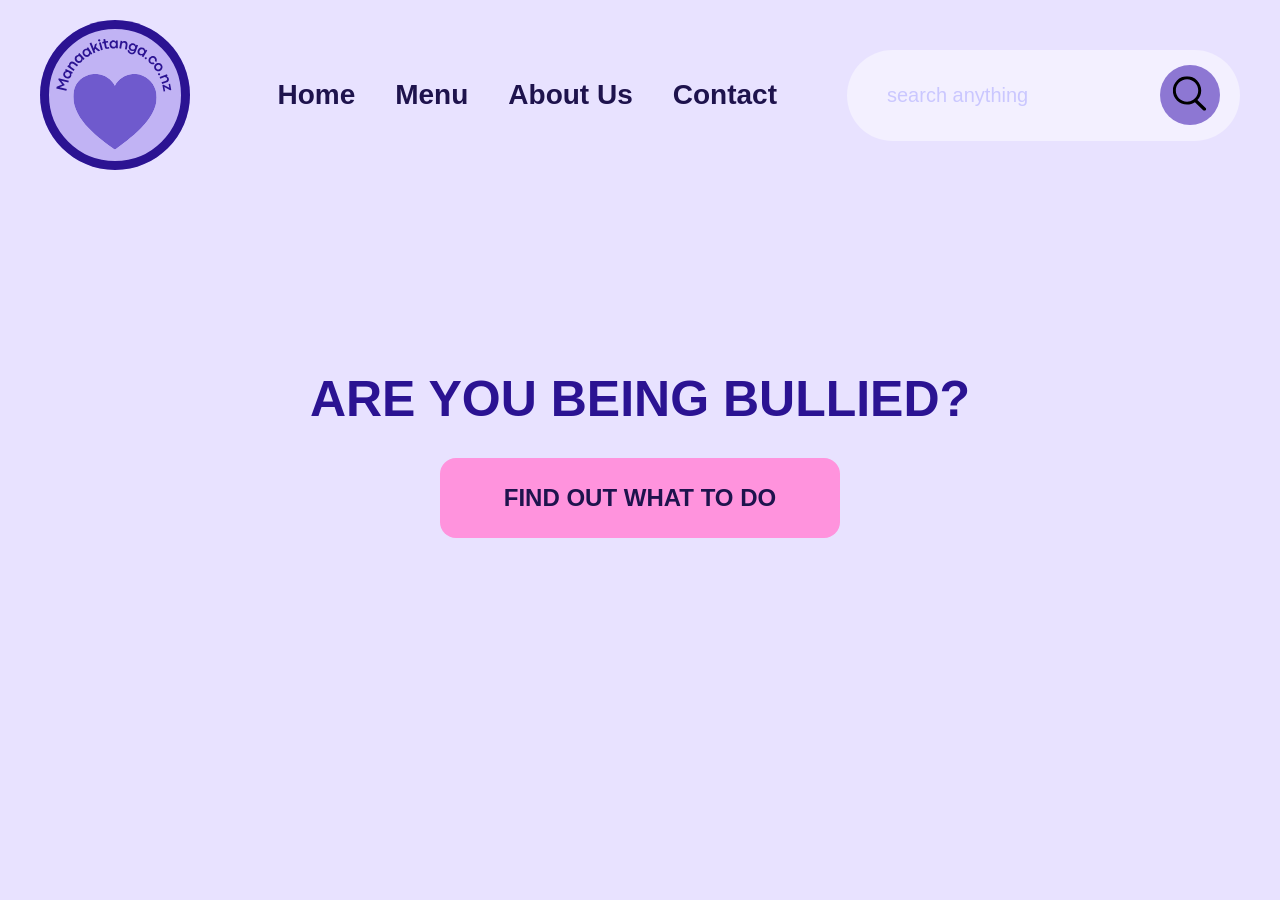
==== Index.html @ b97fce50 "first commit" ====
<!DOCTYPE html>
<html lang="en">
<head>
  <meta charset="UTF-8">
  <meta name="viewport" content="width=device-width, initial-scale=1.0">
  <title>Home</title>
  <link rel="icon" type="image/x-icon" href="Images/TabLogo.png">
  <link rel="stylesheet" href="styles.css">
</head>
<body>
  <div class="menu">
    <div class="menutop">
      <img src="Images/Logo.svg" style="width: 150px ; height: auto;">
      <nav class="menu-links">
        <a href="Index.html">Home</a>
        <a href="#">Menu</a>
        <a href="#">About Us</a>
        <a href="Contact.html">Contact</a>
      </nav>
        <div class="container">
          <form action="" class="search-bar">
            <input type="text" placeholder="search anything" name="q">
            <button type="submit"><img src="Images/Search.svg"></button>
          </form>
        </div>
      </div>
      <div class="hero" style="align-items: center;">
        <h1>ARE YOU BEING BULLIED?</h1>
        <a href="Help.html" class="box-link">
          <div class="boxtitle">
            <h2>FIND OUT WHAT TO DO</h2>
          </div>
        </a>
      </div>
  </div>
</body>
</html>
---- styles.css ----
body{
  gap: 20px;
  font-family: 'Trebuchet MS', sans-serif;
  background-color:#e8e2ff;
}

.image{
  display: flex;
  flex-direction: row;
  align-items: center;
  justify-content: center;
}

.boxtitle {
  display: flex;
  justify-content: center;
  align-items: center;     

  height: 80px;
  width: 400px;

  color: #1e134d;
  background: #ff93dd;
  border-radius: 1rem;
  transition: transform 0.2s ease, box-shadow 0.2s ease;
}
.boxtitle h2 {
  margin: 0;
 
}
.boxtitle:hover {
  transform: translateY(-4px);
  box-shadow: 0 10px 40px #ffffffaf;
  text-shadow: 0 2px rgba(255, 255, 255, 0.522);
  background-color: #ffa7e3;
}
.box-link {
  text-decoration: none;
  color: inherit;
  display: inline-block; /* or block if needed */
}



.hero {
  display: flex;
  flex-direction: column;
  gap: 30px;
  padding: 180px;
}



h1 {
  color: #2b1392;
  font-size: 50px;
}

h3 {
  color: #2b1392;
  font-size: 40px;
}

p {
  color: #000000;
  font-size: 30px;
  font-style: bold;
}
.contact {
 display: flex;
 flex-direction: column;
 padding-left: 200px;
 padding-top: 100px;
 justify-content: center;
 align-items: center;
}
.menu {
  display: flex;
  flex-direction: column;
  justify-content: space-evenly;
}
.menutop{
    display: flex;
    align-items: center;
    padding: 20px 40px;
    gap: 30px;
}
.menu-links{
    display: flex;
    gap: 40px;
    margin-left: auto; 
    margin-right: 40px; 
}
.menu-links a{
    text-decoration: none;
    color:#1e134d;
    font-size: 28px;
    font-weight: bold;
}



*{
  margin: 0;
  padding: 0;
  box-sizing: border-box;
  font-family: 'Poppins', sans-serif;
}
.container{
    padding:0;
    min-height:auto;
}
.search-bar{
  width: 100%;
  max-width: 700px;
  background:rgba(255, 255, 255, 0.46);
  display: flex;
  align-items: center;
  border-radius: 60px;
  padding: 10px 20px;
}
.search-bar input{
  background: transparent;
  flex: 1;
  border: 0;
  outline: none;
  padding: 24px 20px;
  font-size: 20px;
  color: #cac7ff;
}

::placeholder{
  color: #cac7ff;
}

.search-bar button{
  width: 25px;
}

.search-bar button{
  border: 0;
  border-radius: 50%;
  width: 60px;
  height: 60px;
  background: #8d77d3;
  cursor: pointer;
}
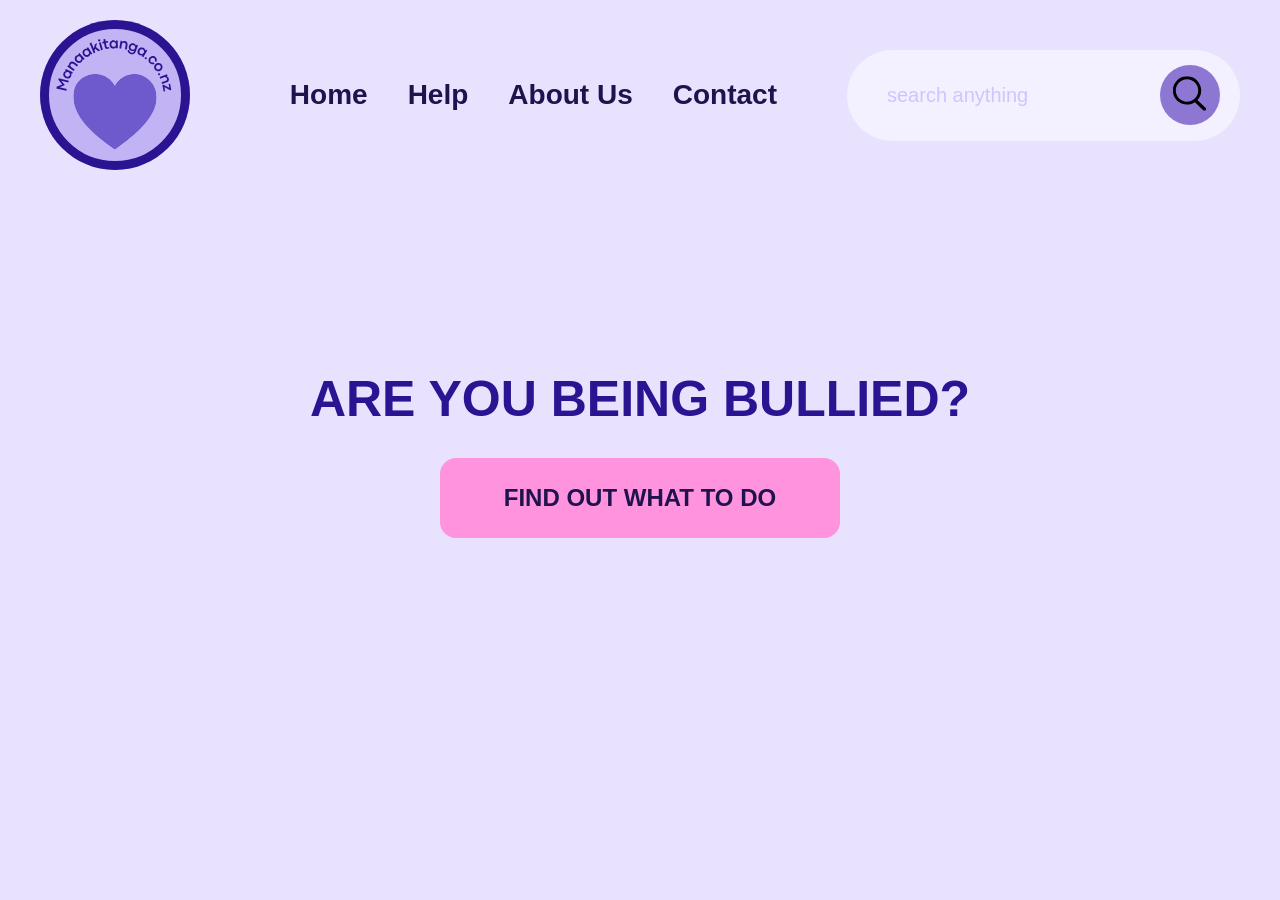
==== commit 7067e3f0: "commit message: Updated navigation links and page titles for About, Help, and Contact pages. Added s" ====
--- a/Index.html
+++ b/Index.html
@@ -13,8 +13,8 @@
       <img src="Images/Logo.svg" style="width: 150px ; height: auto;">
       <nav class="menu-links">
         <a href="Index.html">Home</a>
-        <a href="#">Menu</a>
-        <a href="#">About Us</a>
+        <a href="Help.html">Help</a>
+        <a href="About.html">About Us</a>
         <a href="Contact.html">Contact</a>
       </nav>
         <div class="container">
--- a/styles.css
+++ b/styles.css
@@ -74,6 +74,13 @@
  justify-content: center;
  align-items: center;
 }
+.about {
+ display: flex;
+ flex-direction: column;
+ padding-top: 100px;
+ justify-content: center;
+ align-items: center;
+}
 .menu {
   display: flex;
   flex-direction: column;
@@ -90,13 +97,24 @@
     gap: 40px;
     margin-left: auto; 
     margin-right: 40px; 
+   
 }
 .menu-links a{
     text-decoration: none;
     color:#1e134d;
     font-size: 28px;
     font-weight: bold;
+    transition: transform 0.2s ease-in-out;  
 }
+
+.menu-links a:hover{
+    color:#8d77d3;
+    transition: 0.1s ease-in-out;
+    transform: scale(1.05);
+    
+
+}
+
 
 
 
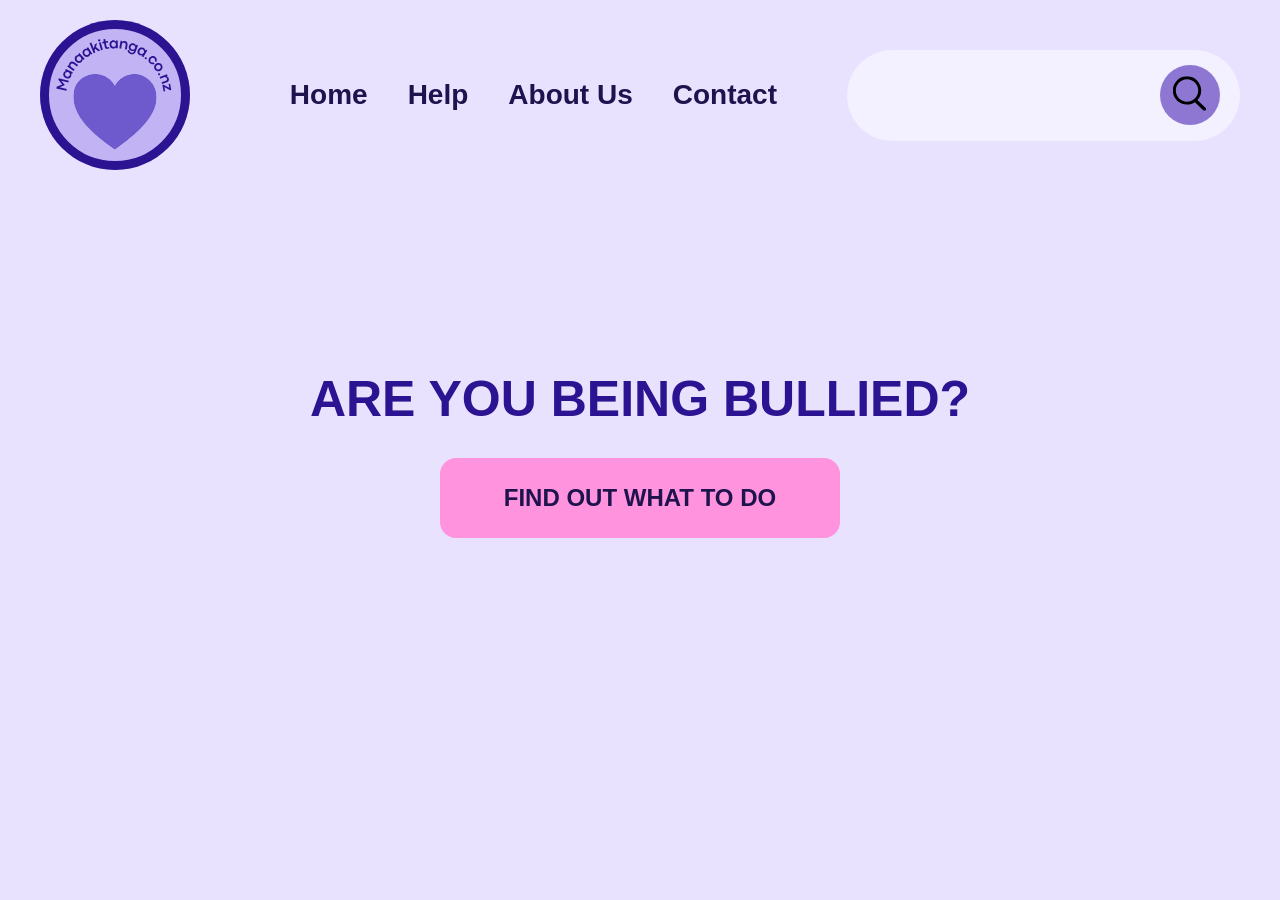
==== commit d641cc74: "madechanges" ====
--- a/Index.html
+++ b/Index.html
@@ -7,10 +7,10 @@
   <link rel="icon" type="image/x-icon" href="Images/TabLogo.png">
   <link rel="stylesheet" href="styles.css">
 </head>
-<body>
+<body class="page-a">
   <div class="menu">
     <div class="menutop">
-      <img src="Images/Logo.svg" style="width: 150px ; height: auto;">
+      <img src="Images/Logo.svg" class="logo">
       <nav class="menu-links">
         <a href="Index.html">Home</a>
         <a href="Help.html">Help</a>
@@ -18,9 +18,11 @@
         <a href="Contact.html">Contact</a>
       </nav>
         <div class="container">
-          <form action="" class="search-bar">
-            <input type="text" placeholder="search anything" name="q">
-            <button type="submit"><img src="Images/Search.svg"></button>
+          <form action="/search.html" method="GET" class="search-bar">
+                <input id="search-input" name="query" />
+                <button type="submit" id="search-button">
+                    <img src="Images/Search.svg">
+                </button>  
           </form>
         </div>
       </div>
--- a/styles.css
+++ b/styles.css
@@ -1,7 +1,17 @@
 body{
   gap: 20px;
   font-family: 'Trebuchet MS', sans-serif;
-  background-color:#e8e2ff;
+   margin: 0;
+  min-height: 100vh;
+    
+}
+
+.page-a {
+    background: #e8e2ff;
+}
+
+.page-b {
+    background: #6f5acd;
 }
 
 .image{
@@ -15,7 +25,6 @@
   display: flex;
   justify-content: center;
   align-items: center;     
-
   height: 80px;
   width: 400px;
 
@@ -69,17 +78,16 @@
 .contact {
  display: flex;
  flex-direction: column;
- padding-left: 200px;
  padding-top: 100px;
  justify-content: center;
- align-items: center;
+ align-items: left;
 }
 .about {
  display: flex;
  flex-direction: column;
  padding-top: 100px;
  justify-content: center;
- align-items: center;
+ align-items: left;
 }
 .menu {
   display: flex;
@@ -164,4 +172,25 @@
   cursor: pointer;
 }
 
+.post {
+    display: block;
+    text-decoration: none;
+    position: relative;
+    justify-content: center;
+    align-items: left;
+    color: #1e134d;
+    font-size: 28px;
+    font-weight: bold; 
+    margin-left: 40px; 
+    transform-origin: left;
+    transition: transform 0.2s ease-in-out, color 0.1s ease-in-out;
+}
 
+.post:hover {
+    color: #8d77d3;
+    transform: scale(1.05);
+}
+.logo {
+    width: 150px;
+    height: auto;
+}
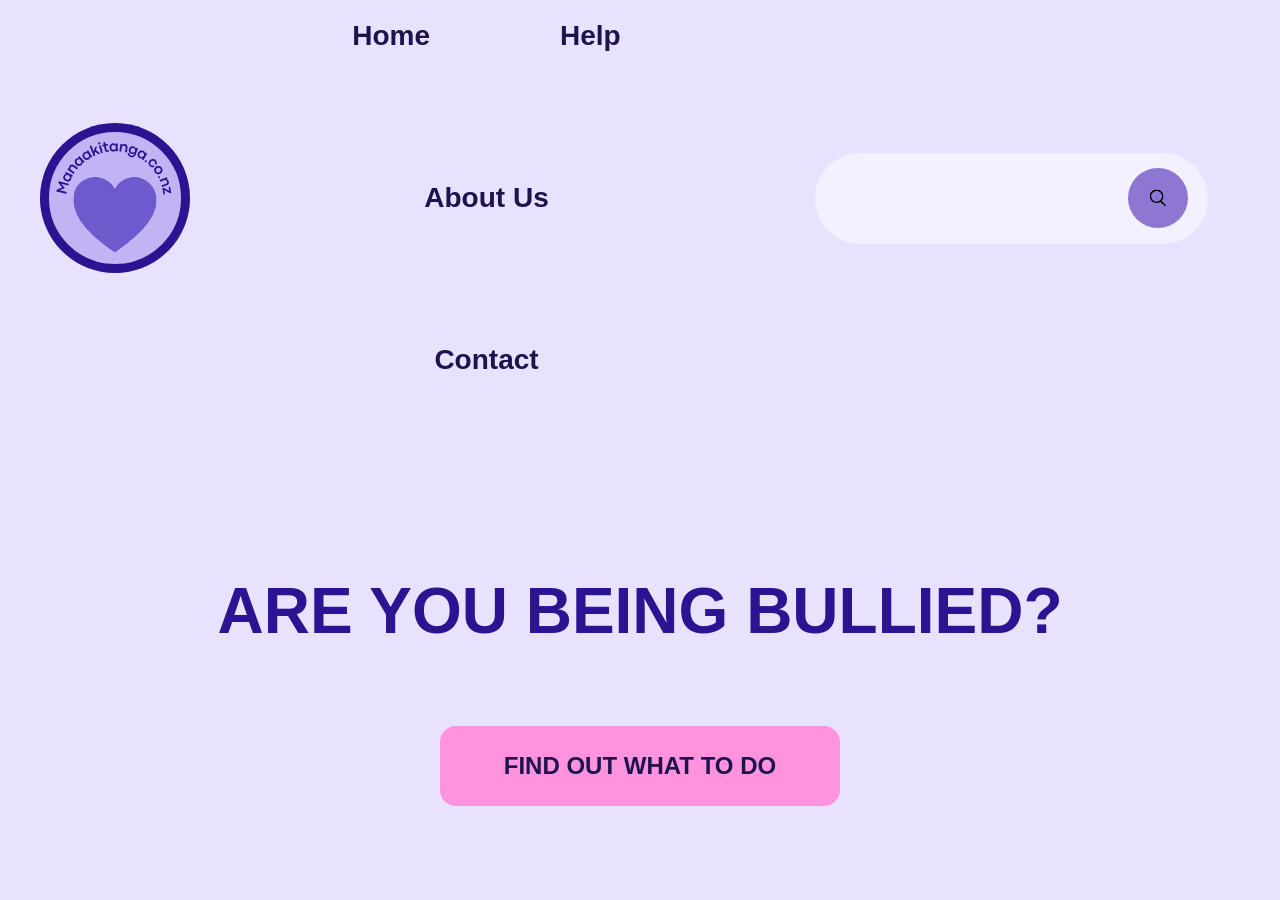
==== commit 8c790c5b: "FInsihed searc h bar" ====
--- a/Index.html
+++ b/Index.html
@@ -7,33 +7,33 @@
   <link rel="icon" type="image/x-icon" href="Images/TabLogo.png">
   <link rel="stylesheet" href="styles.css">
 </head>
-<body class="page-a">
-  <div class="menu">
-    <div class="menutop">
-      <img src="Images/Logo.svg" class="logo">
-      <nav class="menu-links">
-        <a href="Index.html">Home</a>
-        <a href="Help.html">Help</a>
-        <a href="About.html">About Us</a>
-        <a href="Contact.html">Contact</a>
+<body class="page-home">
+  <div class="page-shell">
+    <div class="site-header">
+      <img src="Images/Logo.svg" class="brand-logo">
+      <nav class="main-nav">
+        <a href="Index.html" class="nav-link">Home</a>
+        <a href="Help.html" class="nav-link">Help</a>
+        <a href="About.html" class="nav-link">About Us</a>
+        <a href="Contact.html" class="nav-link">Contact</a>
       </nav>
-        <div class="container">
-          <form action="/search.html" method="GET" class="search-bar">
-                <input id="search-input" name="query" />
-                <button type="submit" id="search-button">
-                    <img src="Images/Search.svg">
-                </button>  
-          </form>
+      <div class="search-wrap">
+        <form action="/search.html" method="GET" class="search-form">
+          <input id="search-input" name="query" class="search-field" />
+          <button type="submit" id="search-button" class="search-submit">
+            <img src="Images/Search.svg" alt="Search">
+          </button>
+        </form>
+      </div>
+    </div>
+    <div class="hero-section" style="align-items: center;">
+      <h1>ARE YOU BEING BULLIED?</h1>
+      <a href="Help.html" class="cta-link">
+        <div class="primary-cta">
+          <h2>FIND OUT WHAT TO DO</h2>
         </div>
-      </div>
-      <div class="hero" style="align-items: center;">
-        <h1>ARE YOU BEING BULLIED?</h1>
-        <a href="Help.html" class="box-link">
-          <div class="boxtitle">
-            <h2>FIND OUT WHAT TO DO</h2>
-          </div>
-        </a>
-      </div>
+      </a>
+    </div>
   </div>
 </body>
 </html>
--- a/styles.css
+++ b/styles.css
@@ -1,196 +1,215 @@
-body{
-  gap: 20px;
+body {
   font-family: 'Trebuchet MS', sans-serif;
-   margin: 0;
+  margin: 0;
   min-height: 100vh;
-    
-}
-
-.page-a {
-    background: #e8e2ff;
-}
-
-.page-b {
-    background: #6f5acd;
-}
-
-.image{
+}
+
+.page-home {
+  background: #e8e2ff;
+}
+
+.page-contrast {
+  background: #6f5acd;
+}
+
+.content-split {
   display: flex;
   flex-direction: row;
   align-items: center;
   justify-content: center;
-}
-
-.boxtitle {
-  display: flex;
-  justify-content: center;
-  align-items: center;     
+  gap: 60px;
+  max-width: 1200px;
+  margin: 80px auto 0;
+  padding: 0 40px;
+}
+
+.primary-cta {
+  display: flex;
+  justify-content: center;
+  align-items: center;
+  margin: 0 auto;
   height: 80px;
   width: 400px;
-
   color: #1e134d;
   background: #ff93dd;
   border-radius: 1rem;
   transition: transform 0.2s ease, box-shadow 0.2s ease;
 }
-.boxtitle h2 {
-  margin: 0;
- 
-}
-.boxtitle:hover {
+
+.primary-cta h2 {
+  margin: 0;
+}
+
+.primary-cta:hover {
   transform: translateY(-4px);
   box-shadow: 0 10px 40px #ffffffaf;
   text-shadow: 0 2px rgba(255, 255, 255, 0.522);
   background-color: #ffa7e3;
 }
-.box-link {
+
+.cta-link {
   text-decoration: none;
   color: inherit;
-  display: inline-block; /* or block if needed */
-}
-
-
-
-.hero {
+  display: inline-block;
+}
+
+.hero-section {
   display: flex;
   flex-direction: column;
-  gap: 30px;
-  padding: 180px;
-}
-
-
+  gap: 80px;
+  margin-top: 200px;
+}
 
 h1 {
   color: #2b1392;
-  font-size: 50px;
+  font-size: clamp(2.6rem, 5vw, 4rem);
+  line-height: 1.1;
+  margin: 0;
 }
 
 h3 {
   color: #2b1392;
-  font-size: 40px;
+  font-size: clamp(2rem, 3vw, 2.8rem);
+  line-height: 1.2;
+  text-align: center;
+  margin: 0;
 }
 
 p {
   color: #000000;
-  font-size: 30px;
-  font-style: bold;
-}
-.contact {
- display: flex;
- flex-direction: column;
- padding-top: 100px;
- justify-content: center;
- align-items: left;
-}
-.about {
- display: flex;
- flex-direction: column;
- padding-top: 100px;
- justify-content: center;
- align-items: left;
-}
-.menu {
+  font-size: clamp(1.2rem, 2vw, 1.8rem);
+  line-height: 1.6;
+  text-align: center;
+  width: 1000px;
+  justify-content: center;
+  margin: 0 auto;
+}
+
+.info-panel {
   display: flex;
   flex-direction: column;
-  justify-content: space-evenly;
-}
-.menutop{
-    display: flex;
-    align-items: center;
-    padding: 20px 40px;
-    gap: 30px;
-}
-.menu-links{
-    display: flex;
-    gap: 40px;
-    margin-left: auto; 
-    margin-right: 40px; 
-   
-}
-.menu-links a{
-    text-decoration: none;
-    color:#1e134d;
-    font-size: 28px;
-    font-weight: bold;
-    transition: transform 0.2s ease-in-out;  
-}
-
-.menu-links a:hover{
-    color:#8d77d3;
-    transition: 0.1s ease-in-out;
-    transform: scale(1.05);
-    
-
-}
-
-
-
-
-*{
+  justify-content: center;
+  gap: 16px;
+  max-width: 520px;
+}
+
+.page-shell {
+  display: flex;
+  flex-direction: column;
+  min-height: 100vh;
+  padding: 20px 40px;
+}
+
+.site-header {
+  display: flex;
+  gap: 130px;
+  align-items: center;
+  justify-content: center;
+}
+
+.main-nav {
+  display: flex;
+  gap: 130px;
+  flex-wrap: wrap;
+  align-items: center;
+  justify-content: center;
+}
+
+.nav-link {
+  text-decoration: none;
+  color: #1e134d;
+  font-size: 28px;
+  font-weight: bold;
+  transition: transform 0.2s ease-in-out;
+}
+
+.nav-link:hover {
+  color: #8d77d3;
+  transition: 0.1s ease-in-out;
+  transform: scale(1.05);
+}
+
+* {
   margin: 0;
   padding: 0;
   box-sizing: border-box;
   font-family: 'Poppins', sans-serif;
 }
-.container{
-    padding:0;
-    min-height:auto;
-}
-.search-bar{
+
+.search-wrap {
+  padding: 1rem 2rem;
+}
+
+.search-form {
   width: 100%;
   max-width: 700px;
-  background:rgba(255, 255, 255, 0.46);
+  background: rgba(255, 255, 255, 0.46);
   display: flex;
   align-items: center;
   border-radius: 60px;
   padding: 10px 20px;
 }
-.search-bar input{
+
+.search-field {
   background: transparent;
   flex: 1;
   border: 0;
   outline: none;
   padding: 24px 20px;
   font-size: 20px;
-  color: #cac7ff;
-}
-
-::placeholder{
-  color: #cac7ff;
-}
-
-.search-bar button{
-  width: 25px;
-}
-
-.search-bar button{
+  color: #1e134d;
+}
+
+.search-field::placeholder {
+  color: #6d629d;
+}
+
+.search-submit {
   border: 0;
   border-radius: 50%;
   width: 60px;
   height: 60px;
   background: #8d77d3;
   cursor: pointer;
-}
-
-.post {
-    display: block;
-    text-decoration: none;
-    position: relative;
-    justify-content: center;
-    align-items: left;
-    color: #1e134d;
-    font-size: 28px;
-    font-weight: bold; 
-    margin-left: 40px; 
-    transform-origin: left;
-    transition: transform 0.2s ease-in-out, color 0.1s ease-in-out;
-}
-
-.post:hover {
-    color: #8d77d3;
-    transform: scale(1.05);
-}
-.logo {
-    width: 150px;
-    height: auto;
+  display: grid;
+  place-items: center;
+  flex-shrink: 0;
+}
+
+.search-submit img {
+  width: 24px;
+  height: 24px;
+}
+
+#search-title {
+  margin: 24px 40px 16px;
+  font-size: clamp(2rem, 4vw, 3rem);
+  color: #2b1392;
+}
+
+.result-list {
+  display: block;
+}
+
+.result-item {
+  display: block;
+  text-decoration: none;
+  color: #1e134d;
+  font-size: 28px;
+  font-weight: bold;
+  margin-left: 40px;
+  padding: 14px 0;
+  transform-origin: left;
+  transition: transform 0.2s ease-in-out, color 0.1s ease-in-out;
+}
+
+.result-item:hover {
+  color: #8d77d3;
+  transform: scale(1.05);
+}
+
+.brand-logo {
+  width: 150px;
+  height: auto;
+  flex-shrink: 0;
 }
